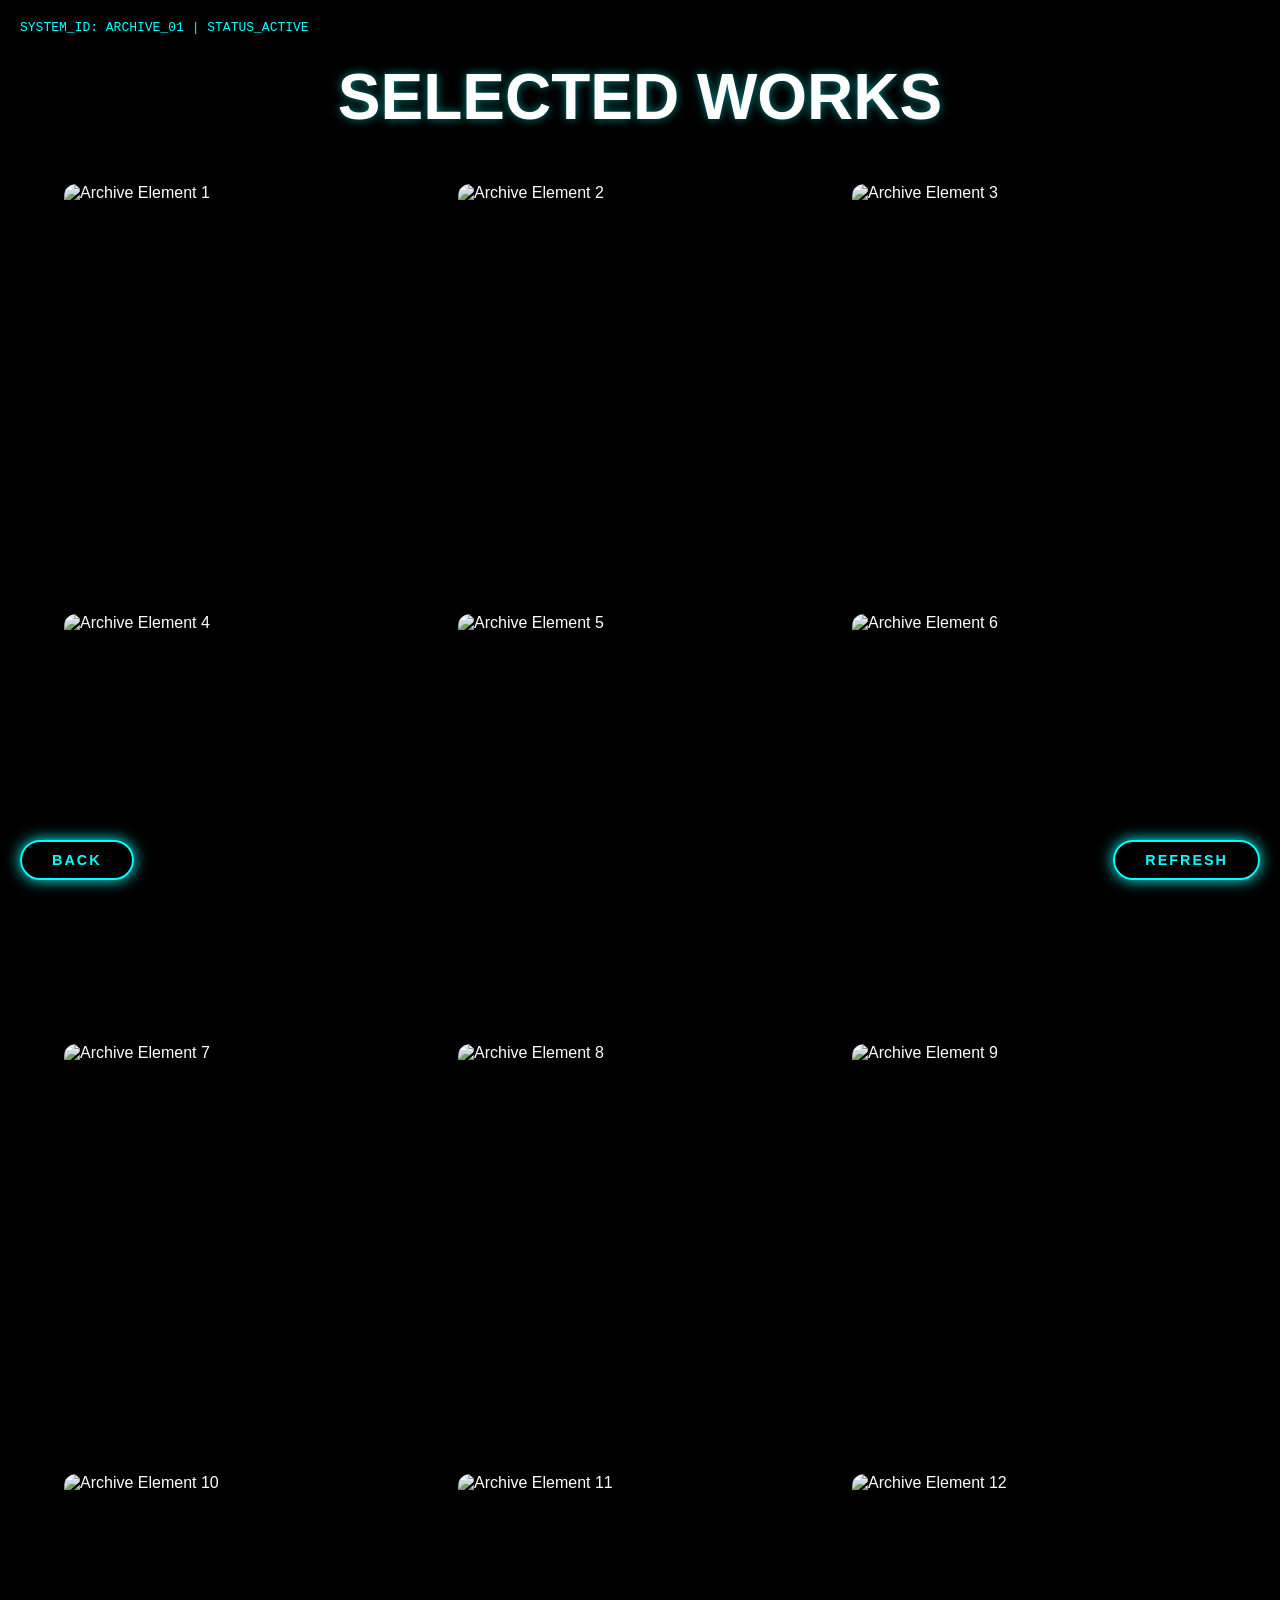
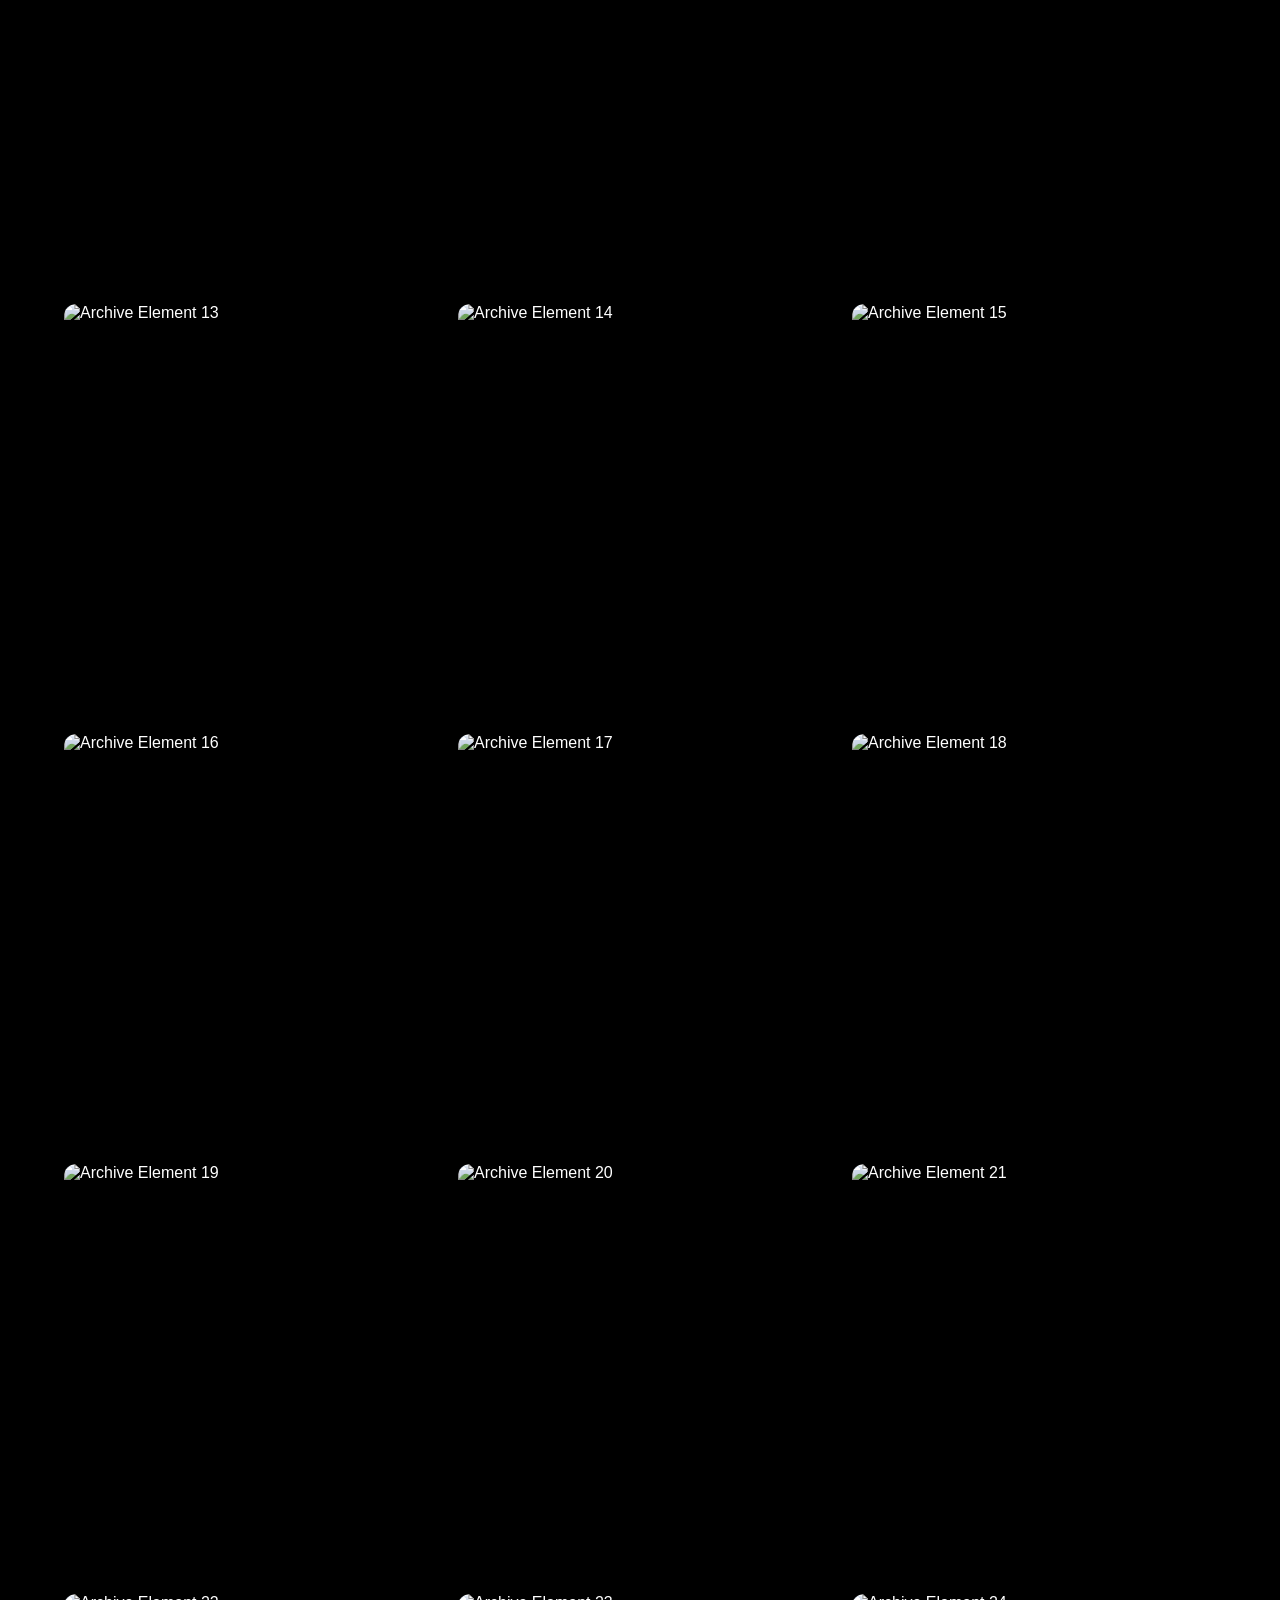
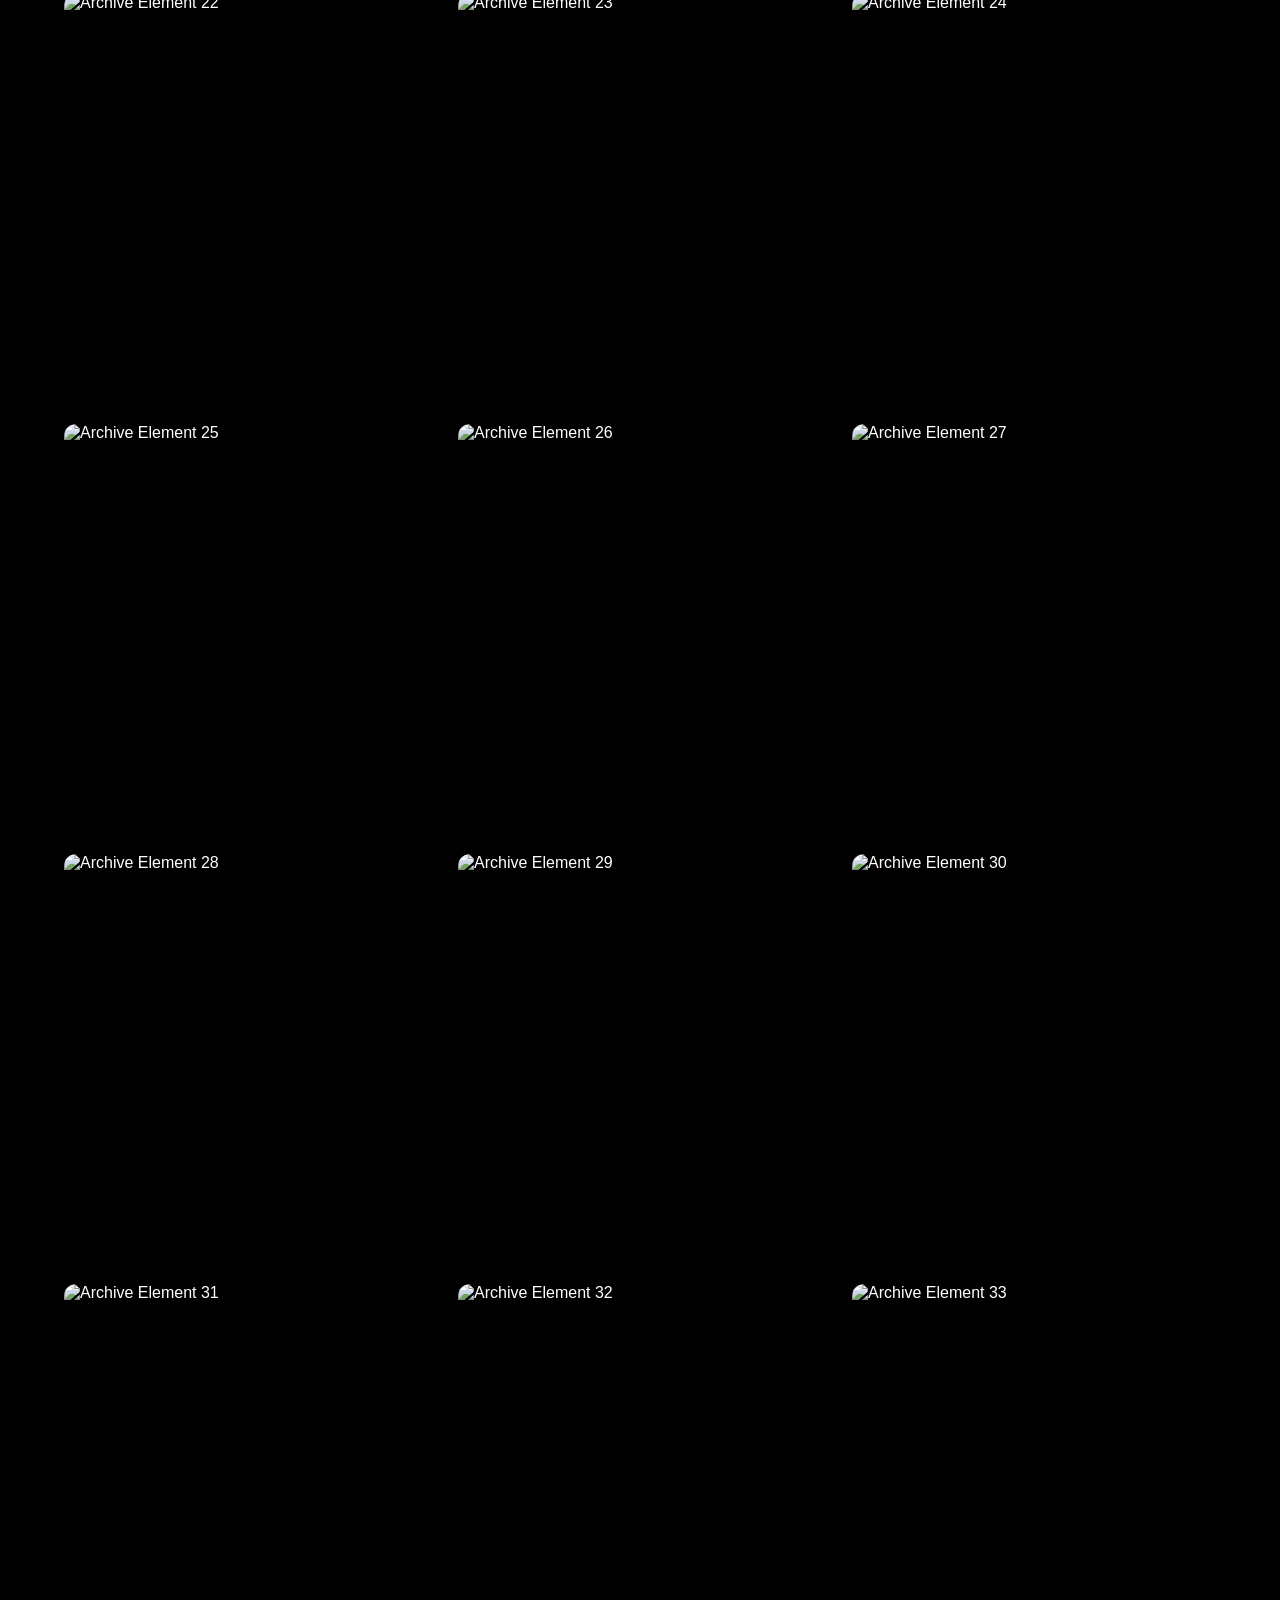
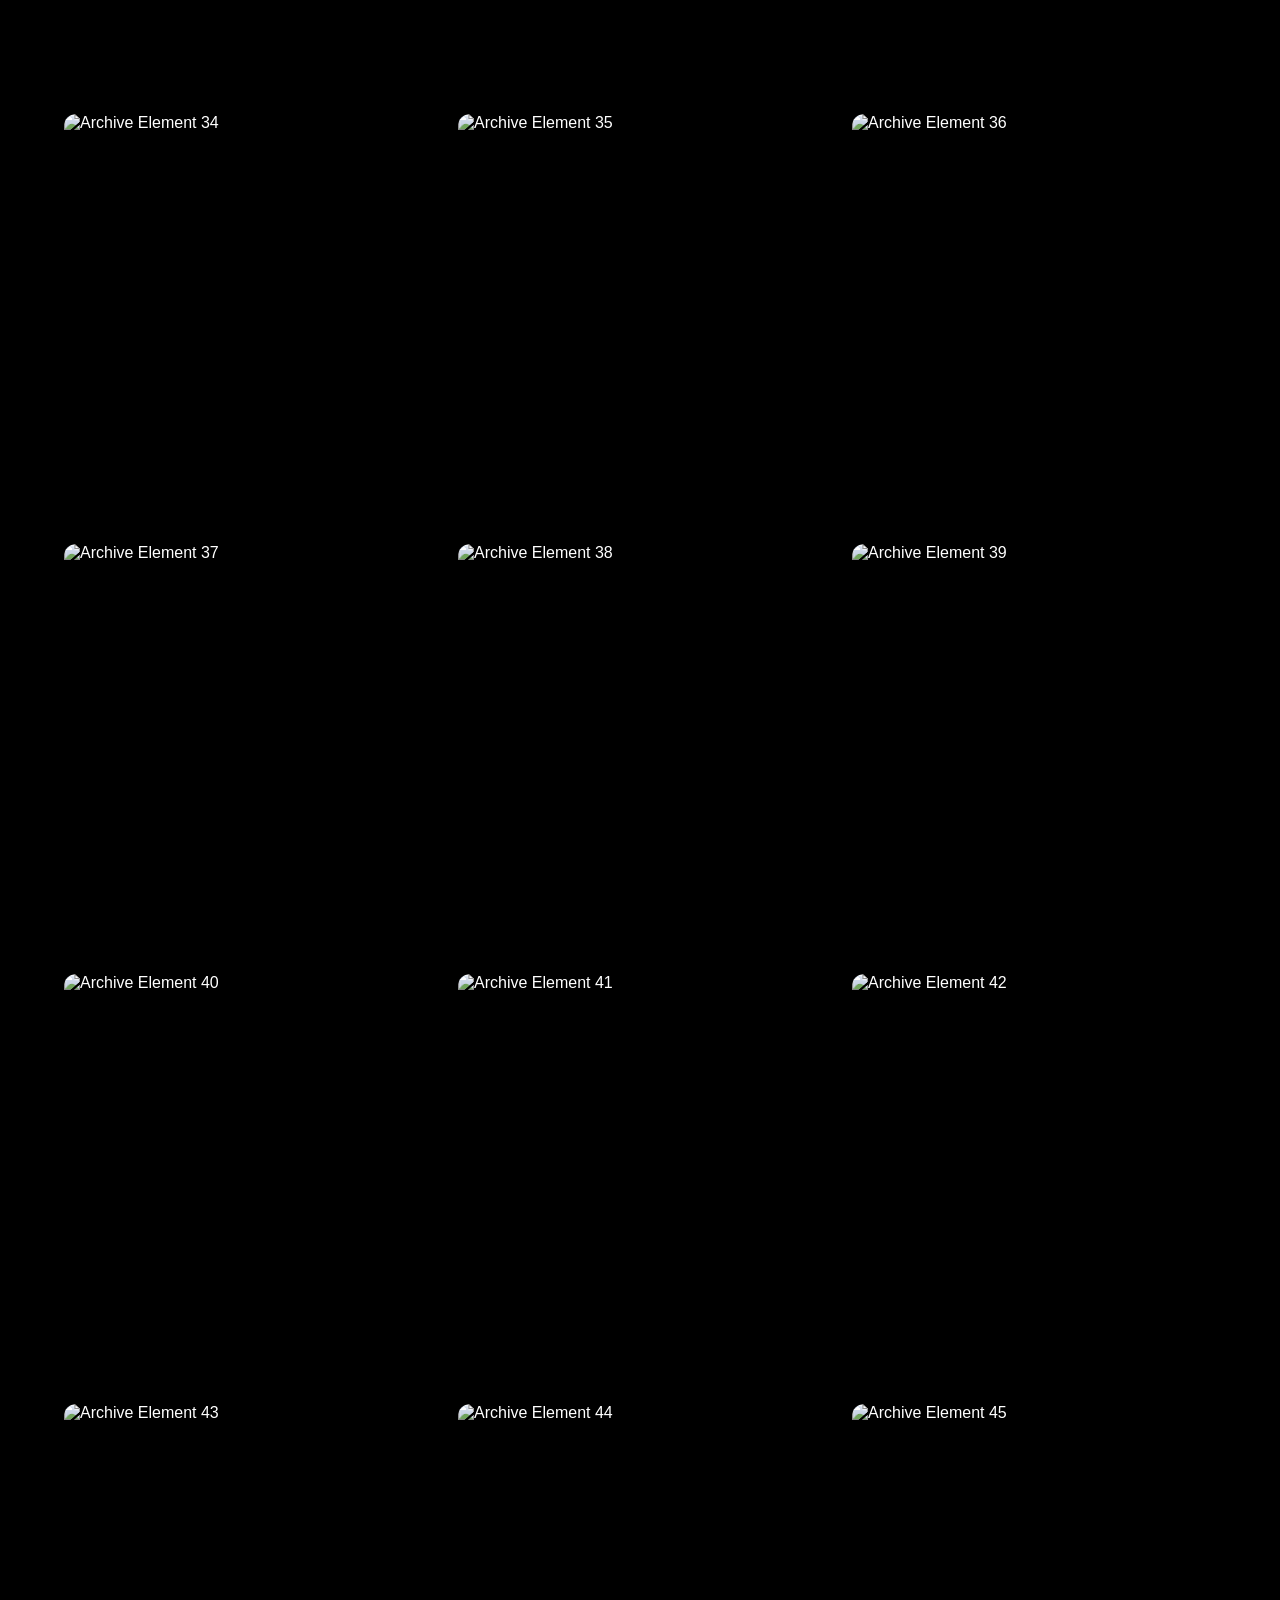
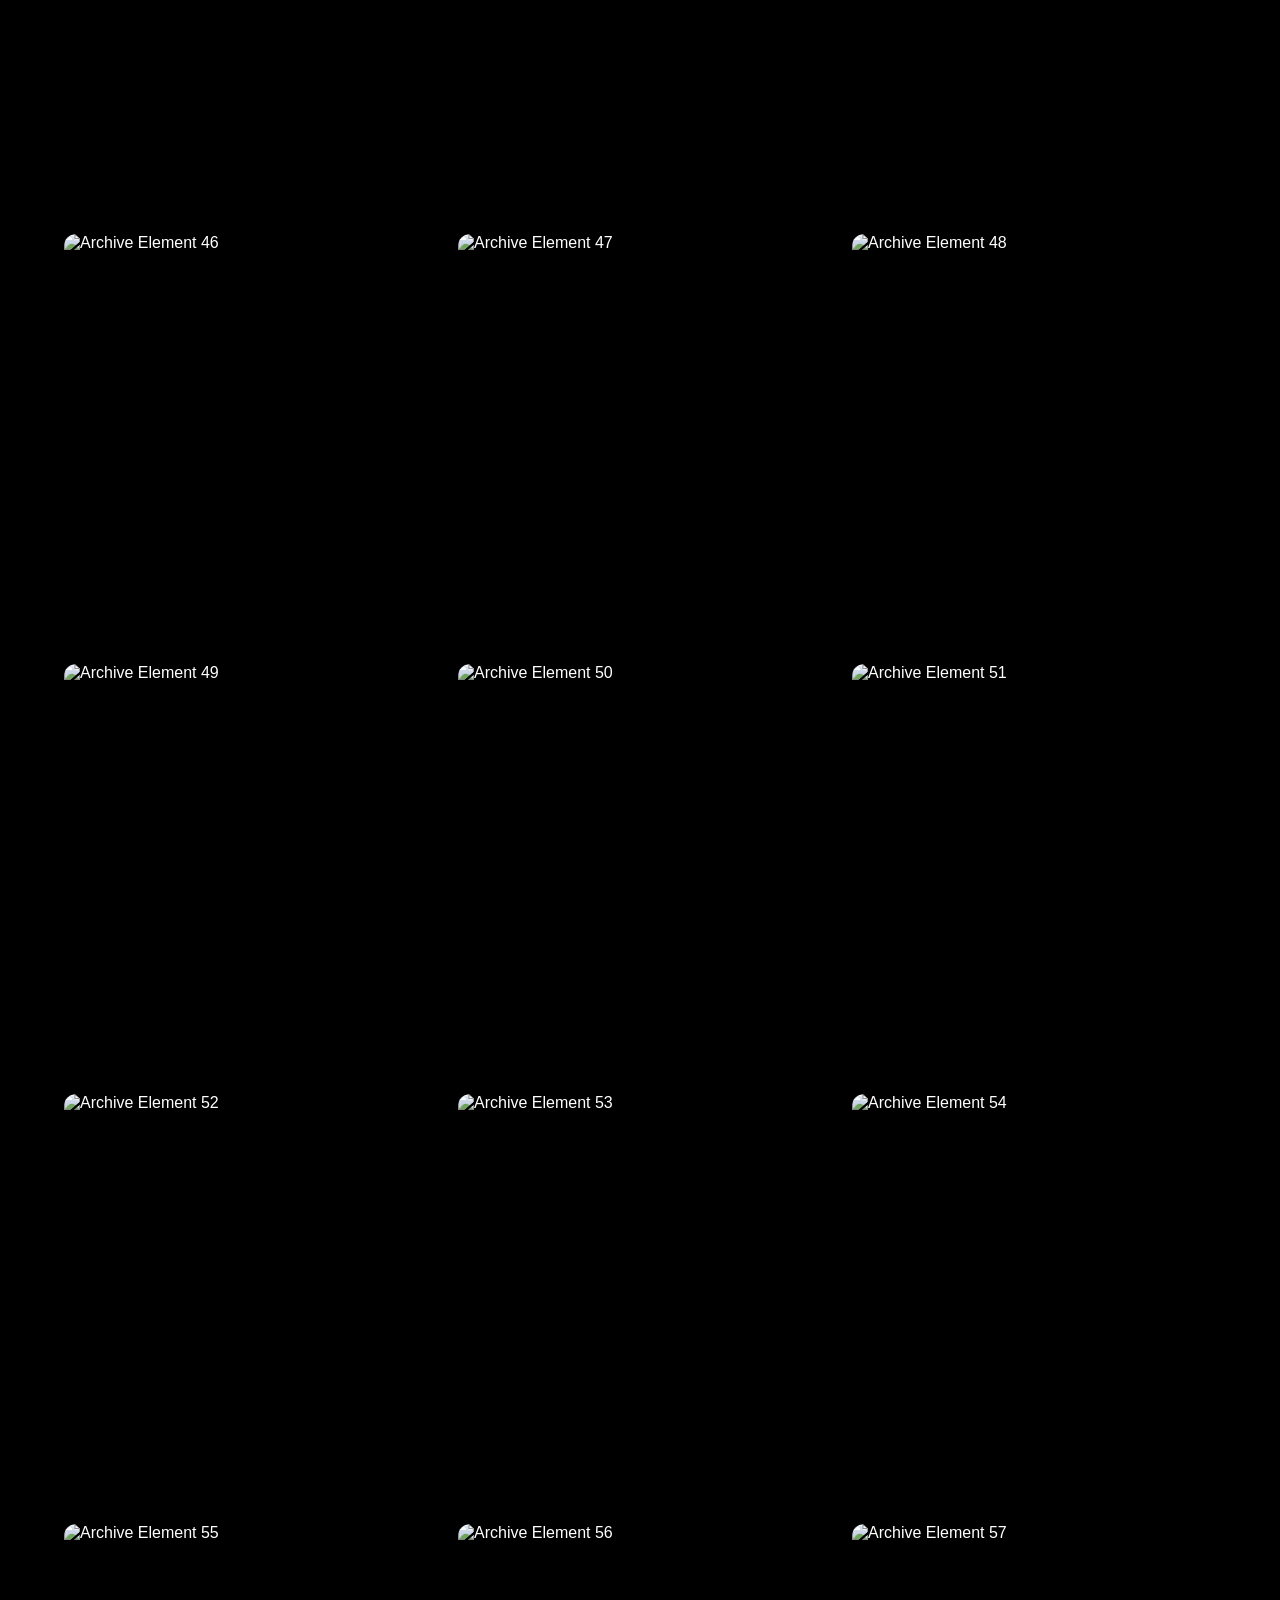
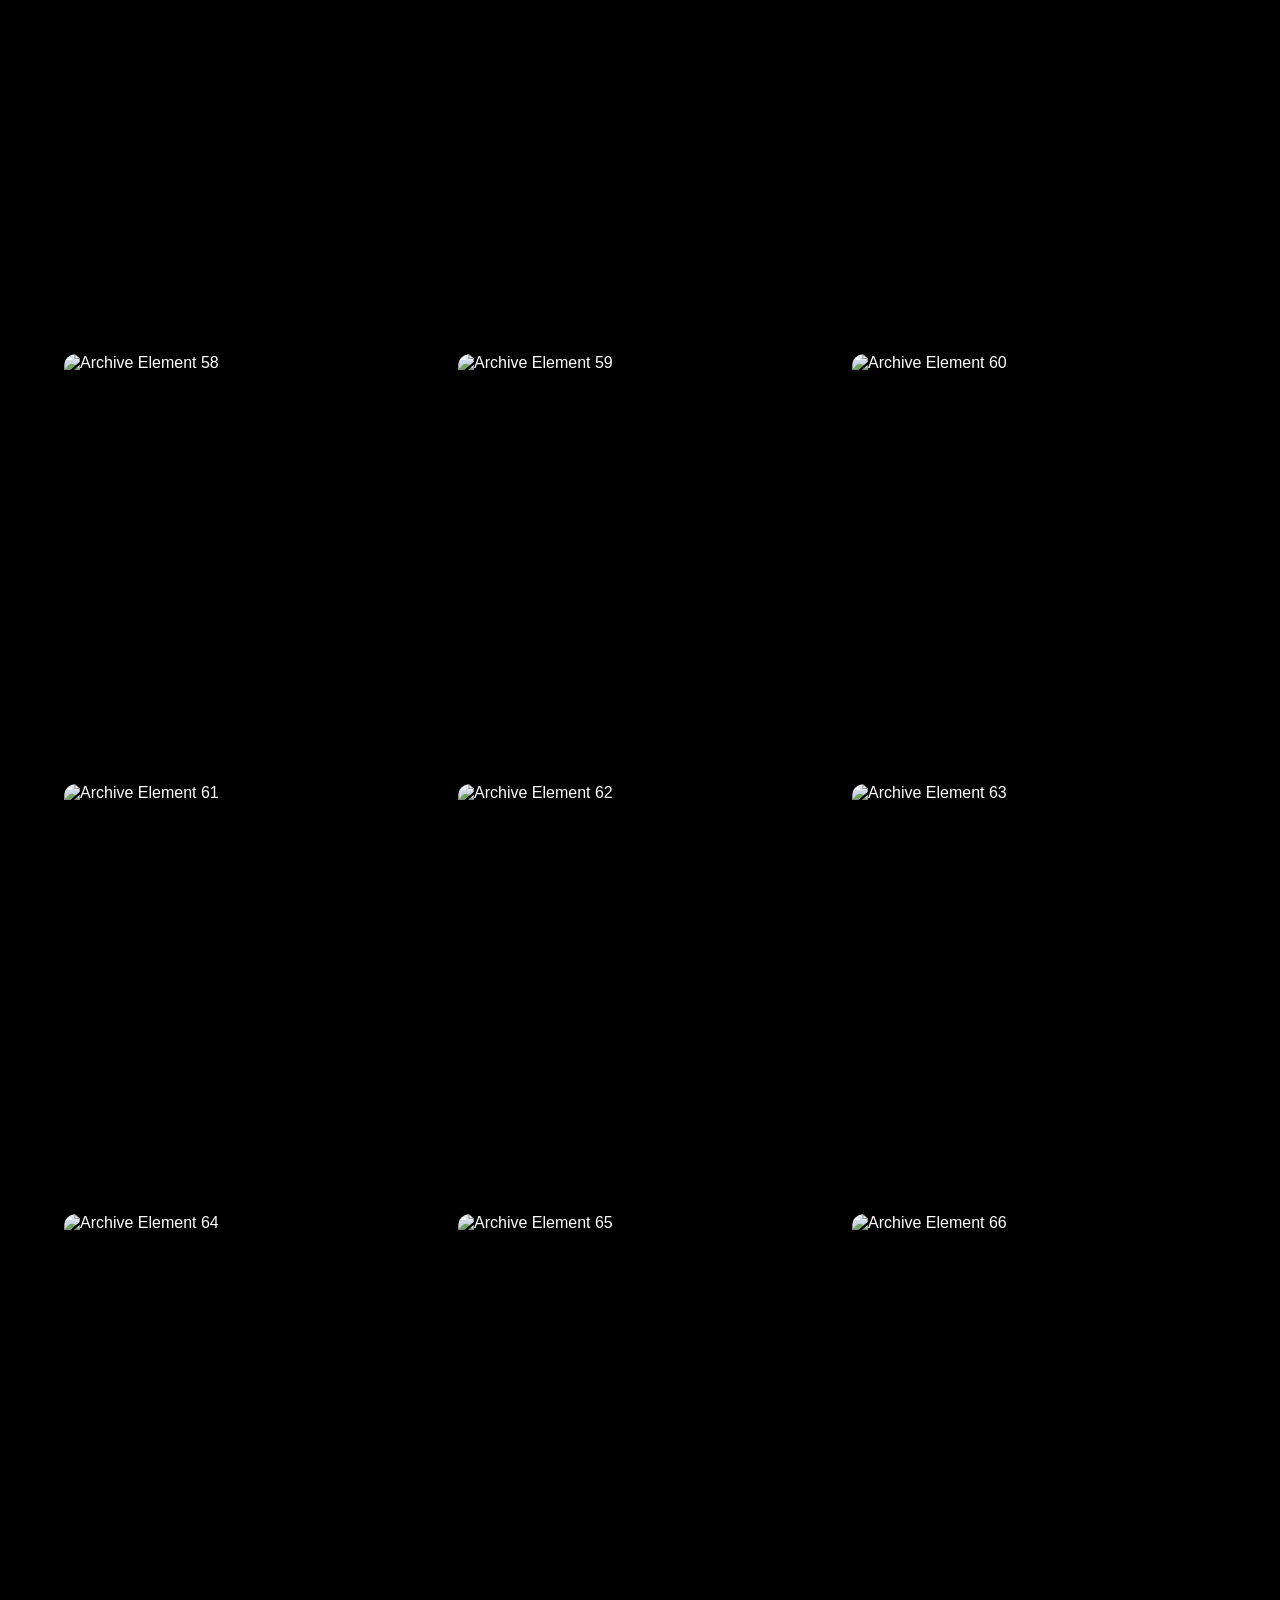
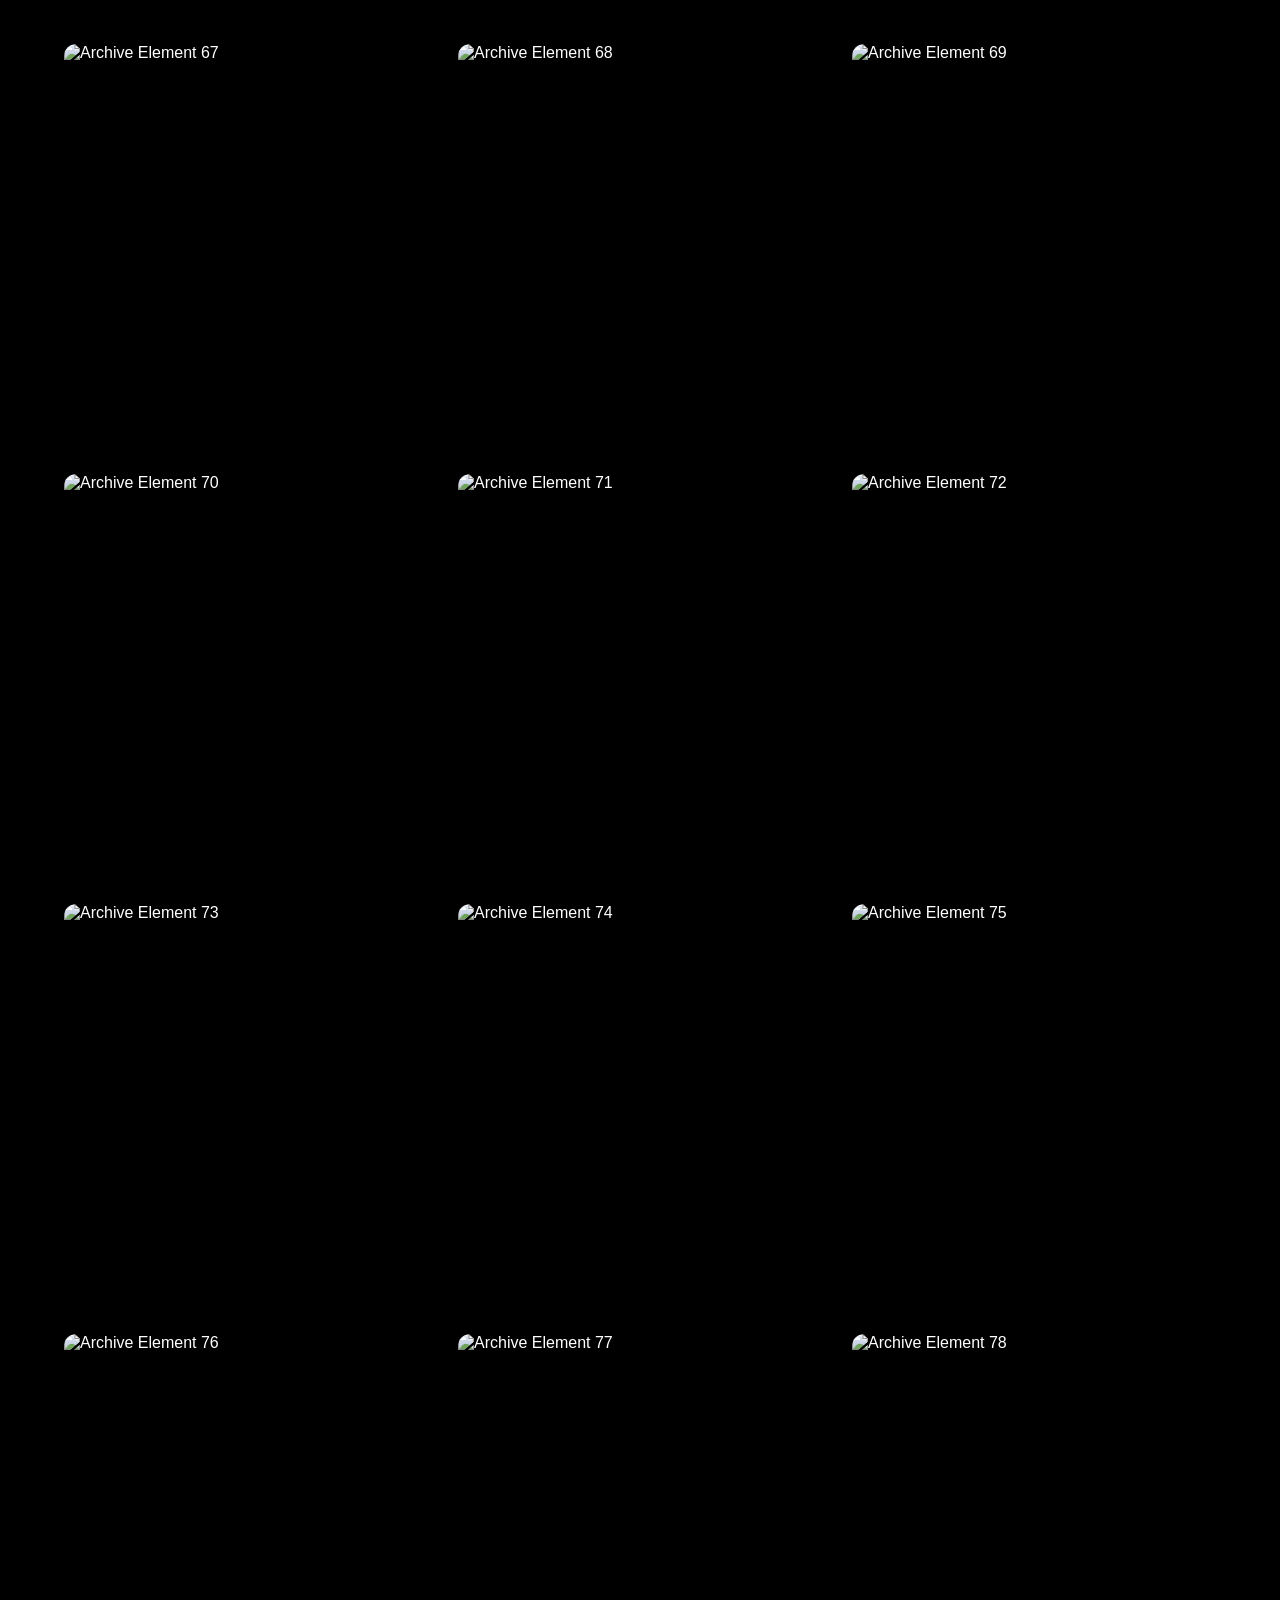
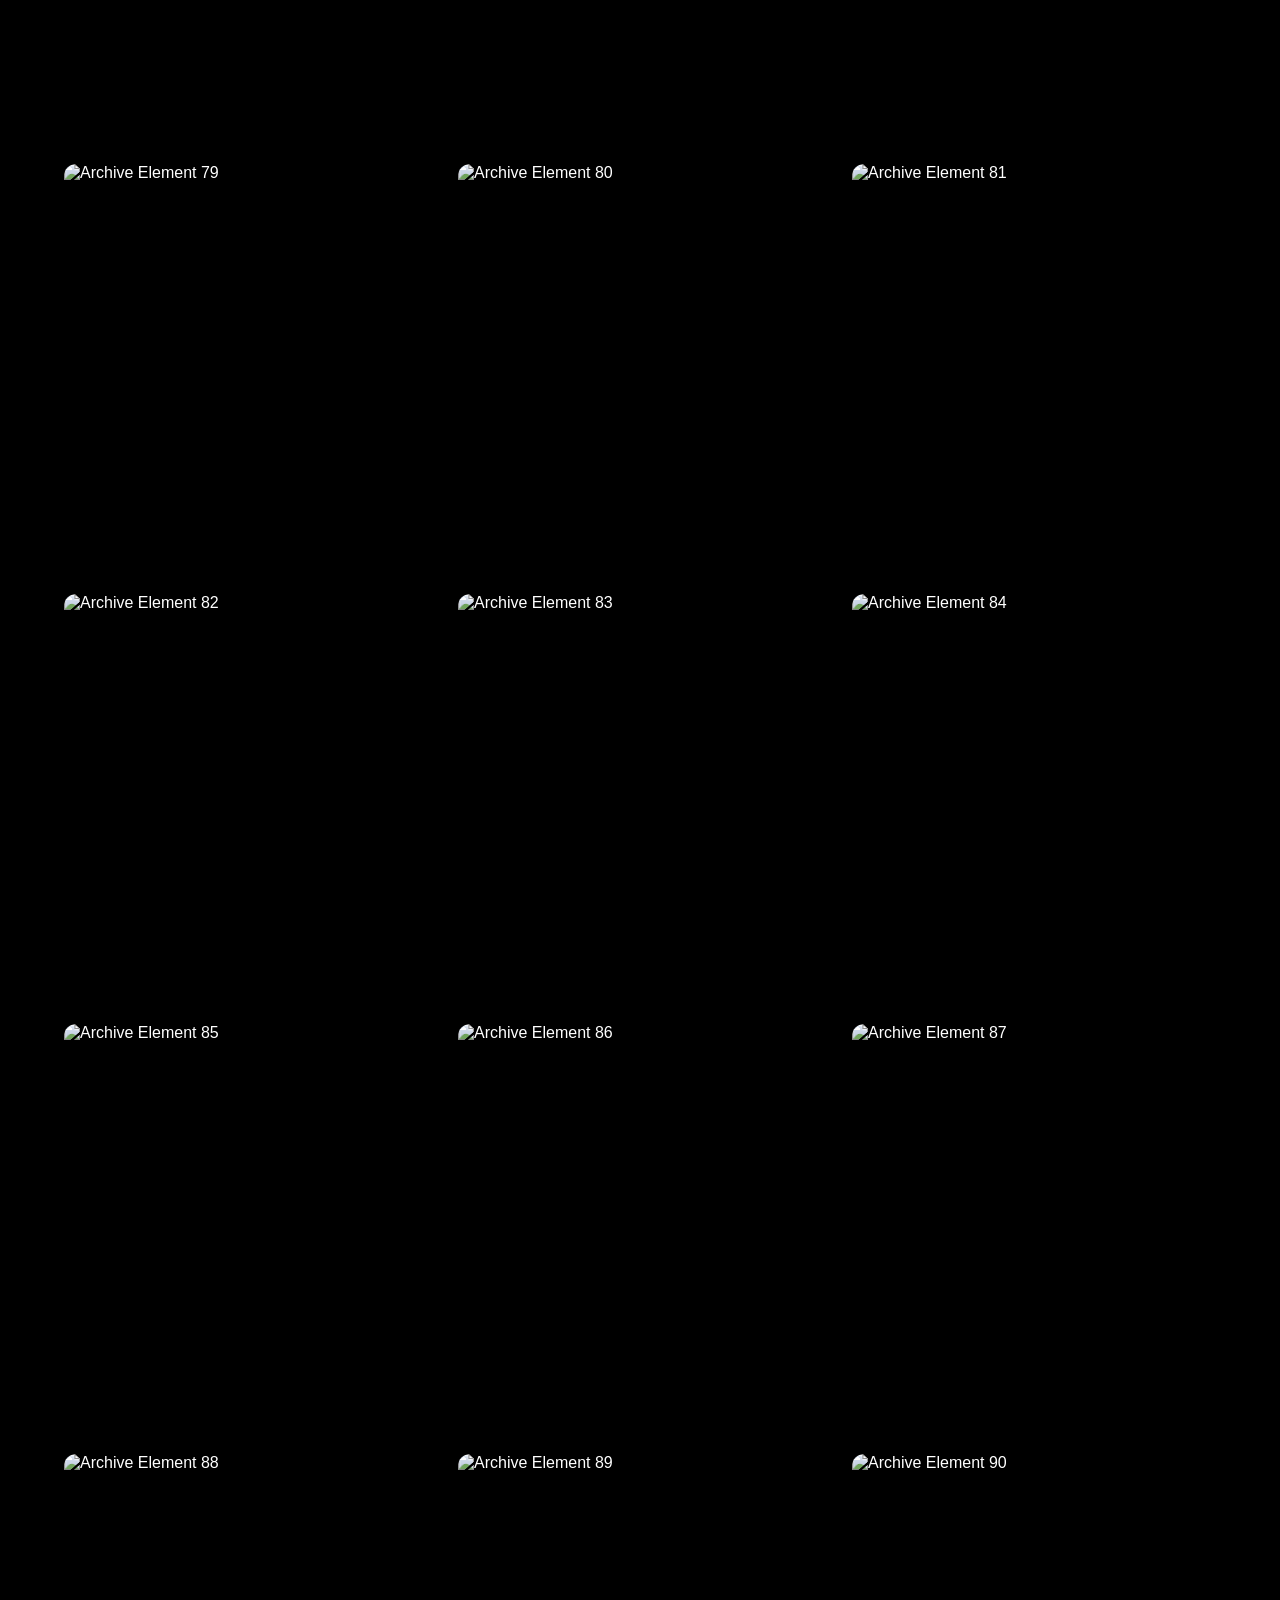
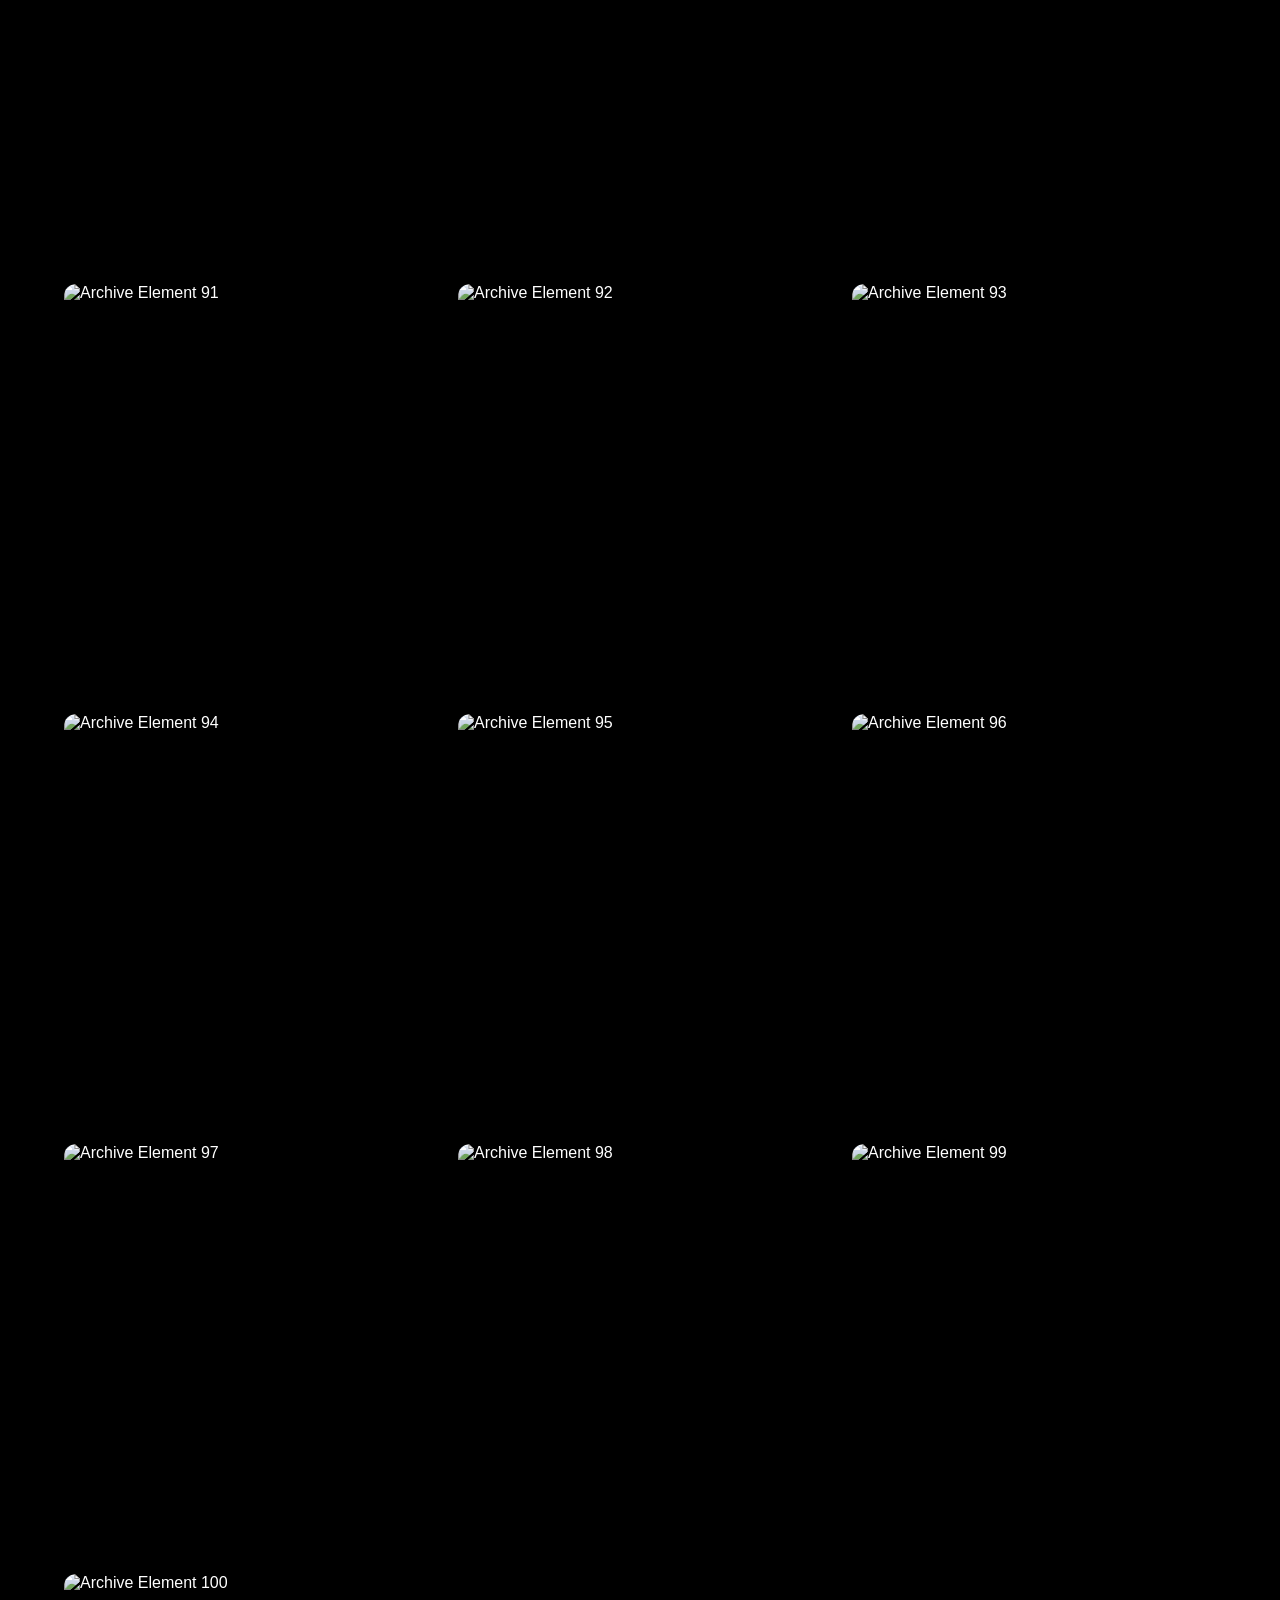
==== photos.html @ e51d0f81 "Initial commit - The Neon Archive" ====
<!DOCTYPE html>
<html lang="en">
<head>
    <meta charset="UTF-8">
    <meta name="viewport" content="width=device-width, initial-scale=1.0">
    <title>Visual Collection</title>
    <link rel="stylesheet" href="style.css">
</head>
<body>
    <header class="gallery-header">
        <h2>SELECTED WORKS</h2>
    </header>
    
    <!-- Empty container, JS will fill this -->
    <div class="gallery" id="gallery-container"></div>

    <!-- Controls -->
    <a href="index.html" id="back-btn" class="btn-neon back-fixed">BACK</a>
    <button onclick="window.location.reload()" class="btn-neon refresh-fixed">REFRESH</button>

    <!-- The Void -->
    <div id="lightbox" class="lightbox">
        <button class="nav prev" aria-label="Previous image">
            <svg width="60" height="60" viewBox="0 0 100 100">
                <path d="M70 20 L30 50 L70 80" fill="none" stroke="#0ff" stroke-width="8" stroke-linecap="round"/>
                <circle cx="50" cy="50" r="45" stroke="#0ff" stroke-width="2" fill="none" class="pulse-ring"/>
            </svg>
        </button>

        <img src="" alt="Zoomed View" id="lightbox-img">

        <button class="nav next" aria-label="Next image">
            <svg width="60" height="60" viewBox="0 0 100 100">
                <path d="M30 20 L70 50 L30 80" fill="none" stroke="#0ff" stroke-width="8" stroke-linecap="round"/>
                <circle cx="50" cy="50" r="45" stroke="#0ff" stroke-width="2" fill="none" class="pulse-ring"/>
            </svg>
        </button>
        
        <div class="stream-label">FILE_INDEX_STREAM_ACTIVE</div>
    </div>
    
    <div class="system-label">SYSTEM_ID: ARCHIVE_01 | STATUS_ACTIVE</div>

    <script>
        document.addEventListener('DOMContentLoaded', () => {
            const galleryContainer = document.getElementById('gallery-container');
            const totalImages = 100; // Change this number if you want more or fewer later
            let galleryHTML = '';

            // Generate the 100 images
            for (let i = 1; i <= totalImages; i++) {
                galleryHTML += `<img src="https://picsum.photos/1200/800?random=${i}" alt="Archive Element ${i}">`;
            }
            galleryContainer.innerHTML = galleryHTML;

            // Now that they exist, grab them for the lightbox
            const lightbox = document.getElementById('lightbox');
            const lightboxImg = document.getElementById('lightbox-img');
            const images = document.querySelectorAll('.gallery img');
            const backBtn = document.getElementById('back-btn');
            let currentIndex = 0;

            // Trigger lightbox
            images.forEach((img, index) => {
                img.addEventListener('click', () => {
                    lightbox.style.display = 'flex';
                    lightboxImg.src = img.src;
                    currentIndex = index;
                });
            });

            // Smart Back logic
            backBtn.addEventListener('click', (e) => {
                if (lightbox.style.display === 'flex') {
                    e.preventDefault(); 
                    lightbox.style.display = 'none';
                }
            });

            // Background click exit
            lightbox.addEventListener('click', (e) => {
                if (e.target === lightbox) {
                    lightbox.style.display = 'none';
                }
            });

            // Arrow button navigation
            document.querySelector('.next').addEventListener('click', (e) => {
                e.stopPropagation();
                currentIndex = (currentIndex + 1) % images.length;
                lightboxImg.src = images[currentIndex].src;
            });

            document.querySelector('.prev').addEventListener('click', (e) => {
                e.stopPropagation();
                currentIndex = (currentIndex - 1 + images.length) % images.length;
                lightboxImg.src = images[currentIndex].src;
            });

            // Keyboard navigation
            document.addEventListener('keydown', (e) => {
                if (lightbox.style.display === 'flex') {
                    if (e.key === 'ArrowRight') document.querySelector('.next').click();
                    if (e.key === 'ArrowLeft') document.querySelector('.prev').click();
                    if (e.key === 'Escape') backBtn.click();
                }
            });
        });
    </script>
</body>
</html>
---- style.css ----
/* --- BASE & GLOBALS --- */
*, *::before, *::after {
    box-sizing: border-box;
}

body, html { 
    margin: 0; 
    padding: 0; 
    min-height: 100vh; 
    overflow-x: hidden; 
    background: #000; 
    color: #fff; 
    font-family: 'Segoe UI', sans-serif; 
}

/* --- INTERACTIVE CANVAS --- */
#bgCanvas { 
    position: fixed; 
    top: 0; 
    left: 0; 
    z-index: -1; 
}

/* --- TYPOGRAPHY & HERO --- */
.hero {
    height: 100vh; 
    display: flex; 
    flex-direction: column;
    justify-content: center; 
    align-items: center;
    text-align: center;
    background: radial-gradient(circle at center, rgba(26, 26, 46, 0.8) 0%, rgba(5, 5, 5, 0.8) 70%);
    padding: 20px;
}

.hero h1 {
    font-size: clamp(4rem, 8vw, 8rem);
    letter-spacing: -2px; 
    margin-bottom: 20px;
    background: linear-gradient(to right, #0ff, #fff);
    -webkit-background-clip: text; 
    -webkit-text-fill-color: transparent;
}

.hero p {
    font-size: 1.2rem;
    margin-bottom: 40px;
    color: #ccc;
}

/* --- NEON BUTTONS --- */
.btn-neon {
    display: inline-block;
    padding: 20px 50px; 
    color: #0ff; 
    background: transparent;
    border: 2px solid #0ff; 
    border-radius: 50px; 
    text-transform: uppercase;
    text-decoration: none; 
    cursor: pointer; 
    transition: 0.4s ease;
    box-shadow: 0 0 15px #0ff; 
    z-index: 1001; 
    animation: constant-glow 2s infinite alternate;
    font-weight: bold;
    letter-spacing: 2px;
}

.btn-neon:hover {
    background: #0ff; 
    color: #000; 
    transform: scale(1.05);
    box-shadow: 0 0 40px #0ff, 0 0 80px #0ff;
}

.back-fixed, .refresh-fixed {
    position: fixed; 
    bottom: 20px; 
    z-index: 9999;
    padding: 10px 30px;
    font-size: 0.9rem;
}

.back-fixed { left: 20px; }
.refresh-fixed { right: 20px; }

/* --- GALLERY PAGES --- */
.gallery-header {
    padding: 60px 20px 30px;
    text-align: center;
}

.gallery-header h2 {
    font-size: clamp(2.5rem, 5vw, 4rem);
    margin: 0;
    color: #fff;
    text-shadow: 0 0 10px rgba(0, 255, 255, 0.5);
}

.gallery {
    display: grid; 
    grid-template-columns: repeat(auto-fill, minmax(300px, 1fr));
    gap: 30px; 
    padding: 20px 5vw 100px;
}

.gallery img {
    width: 100%; 
    height: 400px; 
    object-fit: cover;
    border-radius: 12px; 
    filter: grayscale(40%); 
    transition: 0.5s ease;
    cursor: pointer;
}

.gallery img:hover {
    filter: grayscale(0%); 
    transform: translateY(-10px);
    box-shadow: 0 15px 30px rgba(0, 255, 255, 0.2);
    border: 1px solid rgba(0, 255, 255, 0.5);
}

/* --- LIGHTBOX (VOID) --- */
.lightbox {
    display: none; 
    position: fixed; 
    top: 0; 
    left: 0;
    width: 100%; 
    height: 100%; 
    background: rgba(5, 5, 5, 0.95);
    z-index: 10000;
    justify-content: center; 
    align-items: center;
}

.lightbox img {
    max-width: 85vw; 
    max-height: 80vh; 
    border-radius: 8px;
    box-shadow: 0 0 50px rgba(0, 255, 255, 0.15); 
    border: 1px solid #0ff;
    object-fit: contain;
}

.lightbox::after {
    content: ""; 
    position: absolute; 
    top: 0; 
    left: 0; 
    width: 100%; 
    height: 2px;
    background: #0ff; 
    opacity: 0.15; 
    animation: scan 4s linear infinite;
    pointer-events: none;
}

/* --- NAVIGATION & UI ELEMENTS --- */
.nav {
    background: transparent; 
    border: none;
    color: #0ff; 
    cursor: pointer; 
    transition: 0.3s ease;
    padding: 20px;
    display: flex;
    align-items: center;
    justify-content: center;
}

.nav:hover { 
    transform: scale(1.1); 
    filter: drop-shadow(0 0 10px #0ff);
}

.pulse-ring {
    animation: blink 2s infinite;
}

.stream-label {
    position: absolute; 
    top: 20px; 
    left: 20px; 
    color: #0ff; 
    font-family: monospace; 
    opacity: 0.7;
    pointer-events: none;
}

.system-label {
    position: absolute; 
    top: 20px; 
    left: 20px; 
    font-family: monospace; 
    color: #0ff; 
    animation: blink 1s step-end infinite;
    pointer-events: none;
}

/* --- ANIMATIONS --- */
@keyframes constant-glow {
    from { box-shadow: 0 0 10px #0ff; }
    to { box-shadow: 0 0 25px #0ff; }
}

@keyframes scan {
    0% { top: 0%; } 
    100% { top: 100%; }
}

@keyframes blink {
    0%, 100% { opacity: 1; } 
    50% { opacity: 0.3; }
}
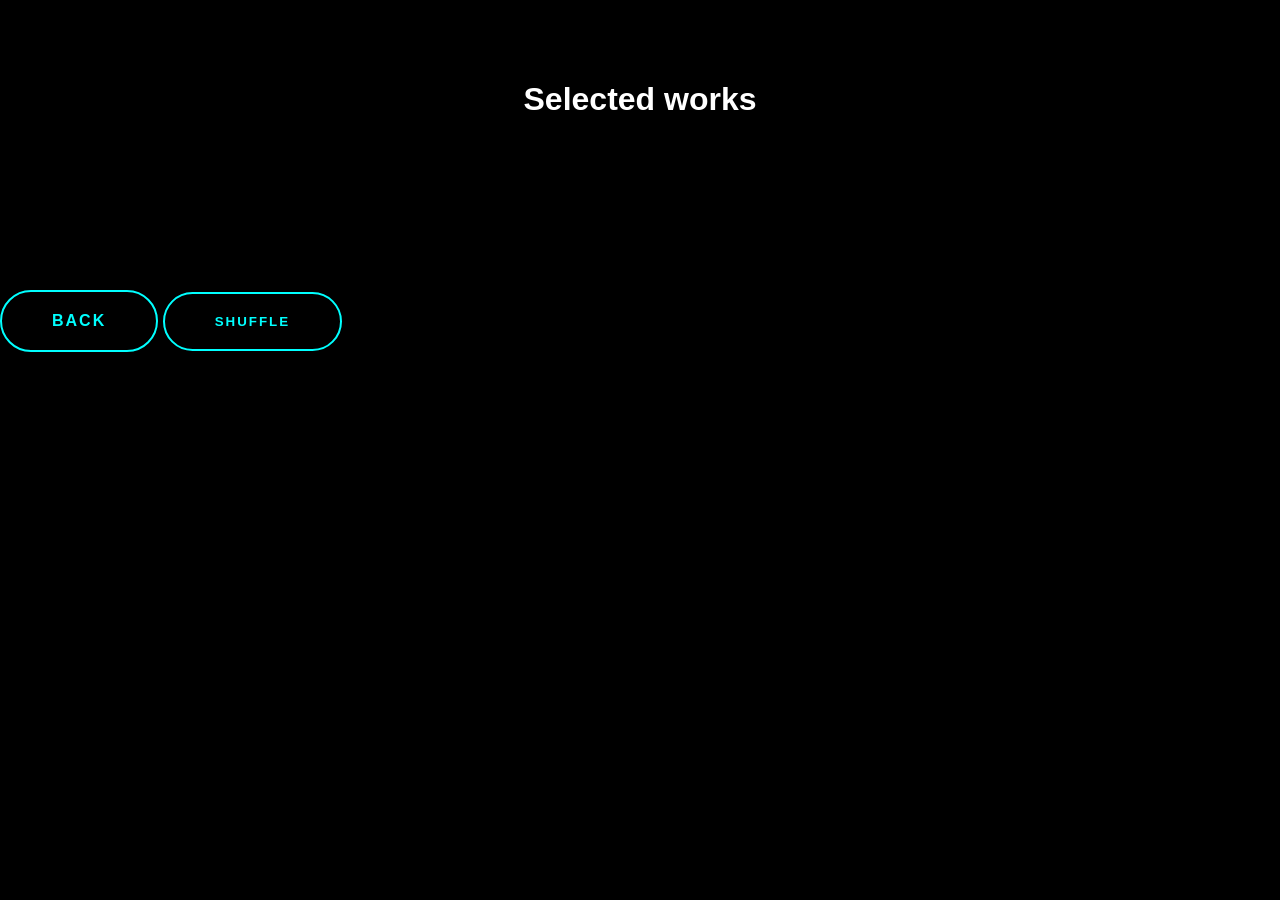
==== commit 3b22a95f: "Update photos.html to the newest version" ====
--- a/photos.html
+++ b/photos.html
@@ -3,109 +3,50 @@
 <head>
     <meta charset="UTF-8">
     <meta name="viewport" content="width=device-width, initial-scale=1.0">
-    <title>Visual Collection</title>
+    <title>Gallery | The Archive</title>
+    <meta name="description" content="A photo gallery with a full-screen viewer. Swipe on mobile, use arrow keys on desktop.">
+    <meta name="theme-color" content="#000000">
+    <link rel="icon" href="data:image/svg+xml,%3Csvg xmlns='http://www.w3.org/2000/svg' viewBox='0 0 32 32'%3E%3Crect width='32' height='32' rx='6' fill='%23000'/%3E%3Ccircle cx='16' cy='16' r='7' fill='none' stroke='%2300ffff' stroke-width='3'/%3E%3C/svg%3E">
     <link rel="stylesheet" href="style.css">
 </head>
 <body>
     <header class="gallery-header">
-        <h2>SELECTED WORKS</h2>
+        <h1>Selected works</h1>
+        <p class="gallery-count" id="gallery-count" aria-live="polite"></p>
     </header>
-    
-    <!-- Empty container, JS will fill this -->
-    <div class="gallery" id="gallery-container"></div>
 
-    <!-- Controls -->
-    <a href="index.html" id="back-btn" class="btn-neon back-fixed">BACK</a>
-    <button onclick="window.location.reload()" class="btn-neon refresh-fixed">REFRESH</button>
+    <main>
+        <div class="gallery" id="gallery-container"></div>
+    </main>
 
-    <!-- The Void -->
-    <div id="lightbox" class="lightbox">
-        <button class="nav prev" aria-label="Previous image">
-            <svg width="60" height="60" viewBox="0 0 100 100">
+    <nav class="gallery-controls" aria-label="Gallery controls">
+        <a href="index.html" class="btn-neon">Back</a>
+        <button type="button" id="shuffle-btn" class="btn-neon">Shuffle</button>
+    </nav>
+
+    <div id="lightbox" class="lightbox" role="dialog" aria-modal="true" aria-label="Photo viewer" hidden>
+        <button type="button" class="lb-close" id="lb-close" aria-label="Close viewer">&times;</button>
+        <button type="button" class="nav prev" aria-label="Previous photo">
+            <svg width="60" height="60" viewBox="0 0 100 100" aria-hidden="true">
                 <path d="M70 20 L30 50 L70 80" fill="none" stroke="#0ff" stroke-width="8" stroke-linecap="round"/>
                 <circle cx="50" cy="50" r="45" stroke="#0ff" stroke-width="2" fill="none" class="pulse-ring"/>
             </svg>
         </button>
 
-        <img src="" alt="Zoomed View" id="lightbox-img">
+        <figure class="lb-figure">
+            <img src="" alt="" id="lightbox-img">
+            <figcaption id="lightbox-caption"></figcaption>
+        </figure>
 
-        <button class="nav next" aria-label="Next image">
-            <svg width="60" height="60" viewBox="0 0 100 100">
+        <button type="button" class="nav next" aria-label="Next photo">
+            <svg width="60" height="60" viewBox="0 0 100 100" aria-hidden="true">
                 <path d="M30 20 L70 50 L30 80" fill="none" stroke="#0ff" stroke-width="8" stroke-linecap="round"/>
                 <circle cx="50" cy="50" r="45" stroke="#0ff" stroke-width="2" fill="none" class="pulse-ring"/>
             </svg>
         </button>
-        
-        <div class="stream-label">FILE_INDEX_STREAM_ACTIVE</div>
     </div>
-    
-    <div class="system-label">SYSTEM_ID: ARCHIVE_01 | STATUS_ACTIVE</div>
 
-    <script>
-        document.addEventListener('DOMContentLoaded', () => {
-            const galleryContainer = document.getElementById('gallery-container');
-            const totalImages = 100; // Change this number if you want more or fewer later
-            let galleryHTML = '';
-
-            // Generate the 100 images
-            for (let i = 1; i <= totalImages; i++) {
-                galleryHTML += `<img src="https://picsum.photos/1200/800?random=${i}" alt="Archive Element ${i}">`;
-            }
-            galleryContainer.innerHTML = galleryHTML;
-
-            // Now that they exist, grab them for the lightbox
-            const lightbox = document.getElementById('lightbox');
-            const lightboxImg = document.getElementById('lightbox-img');
-            const images = document.querySelectorAll('.gallery img');
-            const backBtn = document.getElementById('back-btn');
-            let currentIndex = 0;
-
-            // Trigger lightbox
-            images.forEach((img, index) => {
-                img.addEventListener('click', () => {
-                    lightbox.style.display = 'flex';
-                    lightboxImg.src = img.src;
-                    currentIndex = index;
-                });
-            });
-
-            // Smart Back logic
-            backBtn.addEventListener('click', (e) => {
-                if (lightbox.style.display === 'flex') {
-                    e.preventDefault(); 
-                    lightbox.style.display = 'none';
-                }
-            });
-
-            // Background click exit
-            lightbox.addEventListener('click', (e) => {
-                if (e.target === lightbox) {
-                    lightbox.style.display = 'none';
-                }
-            });
-
-            // Arrow button navigation
-            document.querySelector('.next').addEventListener('click', (e) => {
-                e.stopPropagation();
-                currentIndex = (currentIndex + 1) % images.length;
-                lightboxImg.src = images[currentIndex].src;
-            });
-
-            document.querySelector('.prev').addEventListener('click', (e) => {
-                e.stopPropagation();
-                currentIndex = (currentIndex - 1 + images.length) % images.length;
-                lightboxImg.src = images[currentIndex].src;
-            });
-
-            // Keyboard navigation
-            document.addEventListener('keydown', (e) => {
-                if (lightbox.style.display === 'flex') {
-                    if (e.key === 'ArrowRight') document.querySelector('.next').click();
-                    if (e.key === 'ArrowLeft') document.querySelector('.prev').click();
-                    if (e.key === 'Escape') backBtn.click();
-                }
-            });
-        });
-    </script>
+    <script src="photos-data.js"></script>
+    <script src="gallery.js"></script>
 </body>
-</html>+</html>
--- a/style.css
+++ b/style.css
@@ -13,12 +13,21 @@
     font-family: 'Segoe UI', sans-serif; 
 }
 
-/* --- INTERACTIVE CANVAS --- */
+/* --- MOVING BACKGROUND & CANVAS --- */
 #bgCanvas { 
     position: fixed; 
     top: 0; 
     left: 0; 
     z-index: -1; 
+}
+
+.moving-bg {
+    background-repeat: no-repeat;
+    background-position: center center;
+    background-attachment: fixed;
+    background-size: cover;
+    animation: drift 20s infinite alternate ease-in-out;
+    transition: background 1s ease-in-out;
 }
 
 /* --- TYPOGRAPHY & HERO --- */
@@ -38,7 +47,13 @@
     letter-spacing: -2px; 
     margin-bottom: 20px;
     background: linear-gradient(to right, #0ff, #fff);
+    
+    /* Add this line to satisfy the linter/standards */
+    background-clip: text; 
+    
+    /* Keep your existing one for compatibility */
     -webkit-background-clip: text; 
+    
     -webkit-text-fill-color: transparent;
 }
 
@@ -60,11 +75,10 @@
     text-decoration: none; 
     cursor: pointer; 
     transition: 0.4s ease;
-    box-shadow: 0 0 15px #0ff; 
     z-index: 1001; 
-    animation: constant-glow 2s infinite alternate;
     font-weight: bold;
     letter-spacing: 2px;
+    animation: breathing-glow 2s infinite alternate ease-in-out;
 }
 
 .btn-neon:hover {
@@ -122,7 +136,7 @@
     border: 1px solid rgba(0, 255, 255, 0.5);
 }
 
-/* --- LIGHTBOX (VOID) --- */
+/* --- LIGHTBOX --- */
 .lightbox {
     display: none; 
     position: fixed; 
@@ -176,29 +190,18 @@
     filter: drop-shadow(0 0 10px #0ff);
 }
 
-.pulse-ring {
-    animation: blink 2s infinite;
-}
-
-.stream-label {
-    position: absolute; 
-    top: 20px; 
-    left: 20px; 
-    color: #0ff; 
-    font-family: monospace; 
-    opacity: 0.7;
-    pointer-events: none;
-}
-
-.system-label {
+.pulse-ring { animation: blink 2s infinite; }
+
+.stream-label, .system-label {
     position: absolute; 
     top: 20px; 
     left: 20px; 
     font-family: monospace; 
     color: #0ff; 
-    animation: blink 1s step-end infinite;
     pointer-events: none;
 }
+
+.system-label { animation: blink 1s step-end infinite; }
 
 /* --- ANIMATIONS --- */
 @keyframes constant-glow {
@@ -206,6 +209,11 @@
     to { box-shadow: 0 0 25px #0ff; }
 }
 
+@keyframes breathing-glow {
+    0% { box-shadow: 0 0 5px #0ff; }
+    100% { box-shadow: 0 0 40px #0ff; }
+}
+
 @keyframes scan {
     0% { top: 0%; } 
     100% { top: 100%; }
@@ -214,4 +222,25 @@
 @keyframes blink {
     0%, 100% { opacity: 1; } 
     50% { opacity: 0.3; }
+}
+
+@keyframes drift {
+    0% { background-position: 0% 0%; }
+    100% { background-position: 100% 100%; }
+}
+
+/* --- MEDIA QUERIES --- */
+@media (max-width: 768px) {
+    .lightbox { flex-direction: column; }
+    
+    .nav {
+        position: absolute;
+        bottom: 20px;
+        z-index: 10001;
+        background: rgba(0, 0, 0, 0.5) !important;
+        border-radius: 50%;
+    }
+    
+    .prev { left: 20px; }
+    .next { right: 20px; }
 }
